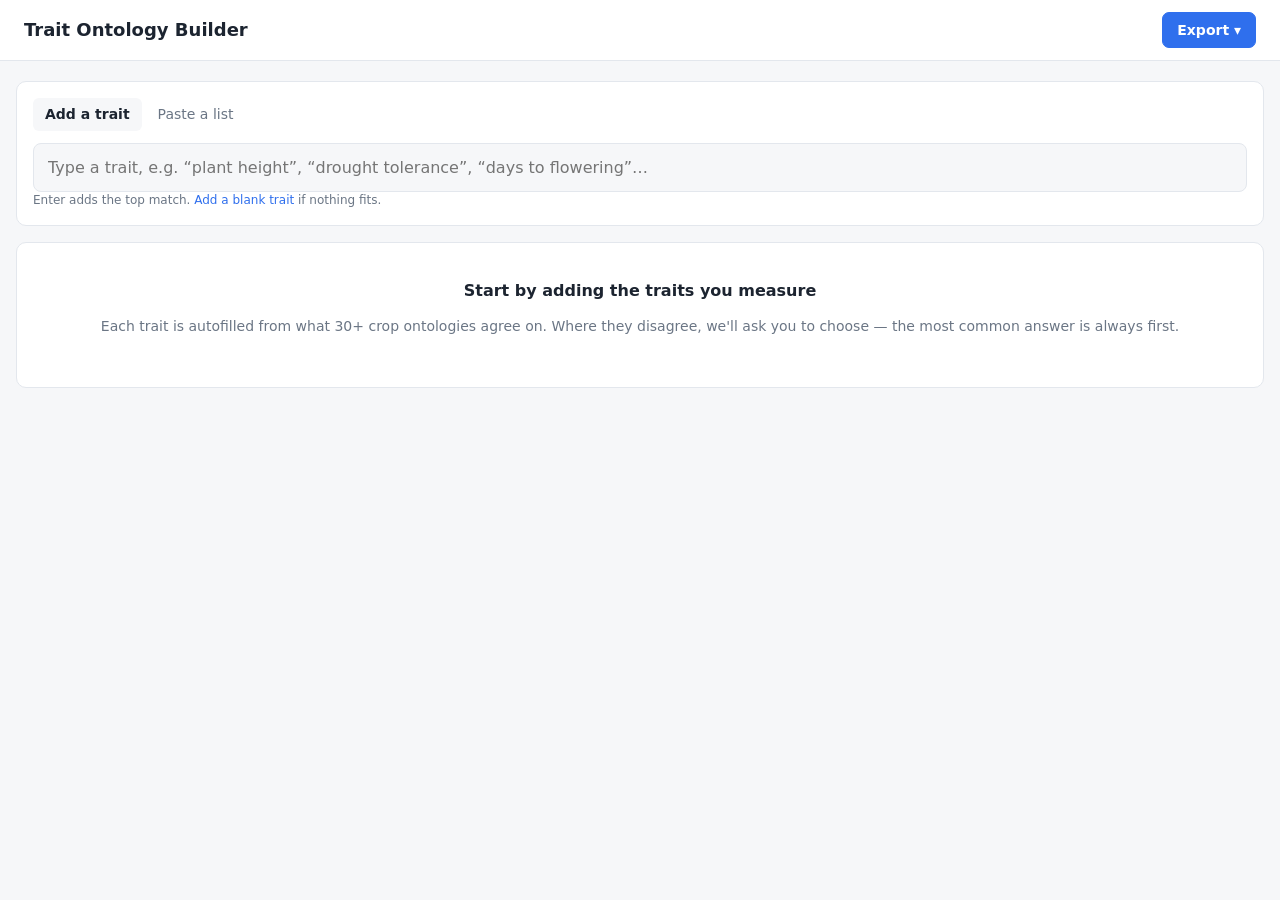
==== static/index.html @ 9db10b24 "Add trait ontology builder app powered by consensus traits DB Flask + vanilla JS app: search/bulk-pa" ====
<!doctype html>
<html lang="en">
<head>
<meta charset="utf-8">
<meta name="viewport" content="width=device-width, initial-scale=1">
<title>Trait Ontology Builder</title>
<link rel="stylesheet" href="style.css">
</head>
<body>
<header class="top">
  <div class="brand">
    <h1>Trait Ontology Builder</h1>
    <span class="sub" id="dbstats"></span>
  </div>
  <div class="top-actions">
    <button id="reviewBtn" class="btn amber" hidden></button>
    <span id="summary" class="summary"></span>
    <div class="menu">
      <button id="exportBtn" class="btn primary">Export ▾</button>
      <div class="menu-list" id="exportMenu" hidden>
        <button data-fmt="xls">Excel template (.xls)</button>
        <button data-fmt="csv">CSV</button>
      </div>
    </div>
  </div>
</header>

<main>
  <section class="add card">
    <div class="tabs">
      <button class="tab on" data-tab="one">Add a trait</button>
      <button class="tab" data-tab="bulk">Paste a list</button>
    </div>
    <div id="tab-one">
      <div class="searchbox">
        <input id="q" type="search" autocomplete="off" placeholder="Type a trait, e.g. “plant height”, “drought tolerance”, “days to flowering”…">
        <div id="results" class="results" hidden></div>
      </div>
      <div class="hint">Enter adds the top match. <button class="link" id="blankBtn">Add a blank trait</button> if nothing fits.</div>
    </div>
    <div id="tab-bulk" hidden>
      <textarea id="bulk" rows="5" placeholder="One trait per line:&#10;Plant height&#10;Days to flowering&#10;Grain yield&#10;Leaf rust severity"></textarea>
      <div class="bulk-row">
        <button id="bulkBtn" class="btn primary">Match &amp; autofill</button>
        <span class="hint" id="bulkMsg"></span>
      </div>
    </div>
  </section>

  <section id="empty" class="empty card">
    <h2>Start by adding the traits you measure</h2>
    <p>Each trait is autofilled from what 30+ crop ontologies agree on. Where they disagree, we'll ask you to choose — the most common answer is always first.</p>
  </section>

  <section id="gridwrap" class="card gridcard" hidden>
    <div class="legend">
      <span><i class="dot strong"></i>Strong consensus — autofilled</span>
      <span><i class="dot limited"></i>Few sources — autofilled, worth a glance</span>
      <span><i class="dot weak"></i>Contested — please choose</span>
      <span><i class="dot missing"></i>Required, missing</span>
    </div>
    <div class="tablescroll">
      <table id="grid">
        <thead><tr>
          <th></th><th>Name <small>≤16</small></th><th>Full name</th><th>Entity</th><th>Attribute</th>
          <th>Method</th><th>Scale</th><th>Units</th><th></th>
        </tr></thead>
        <tbody></tbody>
      </table>
    </div>
  </section>
</main>

<aside id="drawer" class="drawer" hidden></aside>
<div id="modal" class="modal" hidden></div>
<div id="toast" class="toast" hidden></div>
<script src="app.js"></script>
</body>
</html>
---- static/style.css ----
:root{
  --bg:#f6f7f9;--card:#fff;--ink:#1c2430;--mute:#6b7685;--line:#e3e7ed;--accent:#2f6fed;--accent-ink:#fff;
  --strong:#1f9d55;--strong-bg:#e8f6ee;--limited:#3b82c4;--limited-bg:#e9f2fb;
  --weak:#d9822b;--weak-bg:#fdf1e2;--missing:#d64545;--missing-bg:#fdeaea;
}
@media (prefers-color-scheme:dark){:root{
  --bg:#12161c;--card:#1a2029;--ink:#e8ecf2;--mute:#97a2b1;--line:#2b3340;--accent:#6b9bff;--accent-ink:#0b1220;
  --strong:#4cc38a;--strong-bg:#173126;--limited:#6fb0ee;--limited-bg:#172a3d;
  --weak:#f0a65a;--weak-bg:#3a2a15;--missing:#f07b7b;--missing-bg:#3c1b1b;
}}
*{box-sizing:border-box}
body{margin:0;background:var(--bg);color:var(--ink);font:14px/1.45 system-ui,-apple-system,"Segoe UI",Roboto,sans-serif}
h1{font-size:18px;margin:0}h2{font-size:16px;margin:0 0 6px}
button,input,select,textarea{font:inherit;color:inherit}
.top{display:flex;justify-content:space-between;align-items:center;gap:12px;flex-wrap:wrap;padding:12px 24px;background:var(--card);border-bottom:1px solid var(--line);position:sticky;top:0;z-index:20}
.brand{display:flex;align-items:baseline;gap:12px;flex-wrap:wrap}
.sub,.hint,small{color:var(--mute);font-size:12px}
.top-actions{display:flex;align-items:center;gap:12px;flex-wrap:wrap}
.summary{color:var(--mute);font-size:13px}
main{max-width:1280px;margin:20px auto;padding:0 16px;display:grid;gap:16px}
.card{background:var(--card);border:1px solid var(--line);border-radius:10px;padding:16px}
.btn{border:1px solid var(--line);background:var(--card);padding:7px 14px;border-radius:7px;cursor:pointer}
.btn:hover{border-color:var(--accent)}
.btn.primary{background:var(--accent);border-color:var(--accent);color:var(--accent-ink);font-weight:600}
.btn.amber{background:var(--weak-bg);border-color:var(--weak);color:var(--weak);font-weight:600}
.link{background:none;border:0;color:var(--accent);cursor:pointer;padding:0;font-size:inherit}
.tabs{display:flex;gap:4px;margin-bottom:12px}
.tab{background:none;border:0;padding:6px 12px;border-radius:6px;cursor:pointer;color:var(--mute)}
.tab.on{background:var(--bg);color:var(--ink);font-weight:600}
.searchbox{position:relative}
#q{width:100%;padding:12px 14px;font-size:16px;border:1px solid var(--line);border-radius:8px;background:var(--bg)}
#q:focus,textarea:focus,.cell:focus,select:focus{outline:2px solid var(--accent);outline-offset:-1px}
.results{position:absolute;left:0;right:0;top:100%;margin-top:4px;background:var(--card);border:1px solid var(--line);border-radius:8px;box-shadow:0 8px 24px rgba(0,0,0,.12);z-index:30;max-height:420px;overflow:auto}
.res{display:flex;gap:10px;justify-content:space-between;padding:9px 14px;cursor:pointer;border-bottom:1px solid var(--line)}
.res:last-child{border:0}
.res.on,.res:hover{background:var(--bg)}
.res b{font-weight:600}
.res .meta{color:var(--mute);font-size:12px}
.badges{display:flex;gap:6px;align-items:center;white-space:nowrap;flex-wrap:wrap;justify-content:flex-end}
.pill{display:inline-flex;align-items:center;gap:5px;font-size:11px;padding:2px 8px;border-radius:99px;background:var(--bg);border:1px solid var(--line);color:var(--mute)}
.pill.strong{background:var(--strong-bg);color:var(--strong);border-color:transparent}
.pill.limited{background:var(--limited-bg);color:var(--limited);border-color:transparent}
.pill.weak{background:var(--weak-bg);color:var(--weak);border-color:transparent}
.pill.none,.pill.missing{background:var(--missing-bg);color:var(--missing);border-color:transparent}
textarea{width:100%;padding:10px;border:1px solid var(--line);border-radius:8px;background:var(--bg);resize:vertical}
.bulk-row{display:flex;align-items:center;gap:12px;margin-top:8px}
.empty{text-align:center;color:var(--mute);padding:36px}
.empty h2{color:var(--ink)}
.legend{display:flex;gap:18px;flex-wrap:wrap;font-size:12px;color:var(--mute);margin-bottom:10px}
.dot{display:inline-block;width:9px;height:9px;border-radius:50%;margin-right:6px;background:var(--mute)}
.dot.strong{background:var(--strong)}.dot.limited{background:var(--limited)}.dot.weak{background:var(--weak)}.dot.missing{background:var(--missing)}
.gridcard{padding:12px}
.tablescroll{overflow-x:auto}
table{border-collapse:collapse;width:100%;min-width:980px}
th{text-align:left;font-size:12px;color:var(--mute);font-weight:600;padding:6px 6px;border-bottom:1px solid var(--line)}
td{padding:3px;border-bottom:1px solid var(--line);vertical-align:middle}
tr.sel td{background:var(--bg)}
.cell{width:100%;padding:6px 8px;border:1px solid transparent;border-radius:6px;background:transparent}
.cell:hover{border-color:var(--line)}
.cell.strong{background:var(--strong-bg)}
.cell.limited{background:var(--limited-bg)}
.cell.weak{background:var(--weak-bg);border-color:var(--weak)}
.cell.missing{background:var(--missing-bg);border-color:var(--missing)}
.rowstate{width:26px;text-align:center}
.iconbtn{background:none;border:0;cursor:pointer;color:var(--mute);padding:4px 8px;border-radius:6px}
.iconbtn:hover{background:var(--bg);color:var(--ink)}
.menu{position:relative}
.menu-list{position:absolute;right:0;top:100%;margin-top:4px;background:var(--card);border:1px solid var(--line);border-radius:8px;box-shadow:0 8px 24px rgba(0,0,0,.12);min-width:200px;z-index:40}
.menu-list button{display:block;width:100%;text-align:left;background:none;border:0;padding:9px 14px;cursor:pointer}
.menu-list button:hover{background:var(--bg)}
/* drawer */
.drawer{position:fixed;top:0;right:0;bottom:0;width:min(520px,100vw);background:var(--card);border-left:1px solid var(--line);box-shadow:-8px 0 24px rgba(0,0,0,.12);z-index:50;overflow-y:auto;padding:18px 20px 40px}
.drawer h2{display:flex;justify-content:space-between;align-items:start;gap:8px}
.field{margin:14px 0}
.field>label{display:flex;justify-content:space-between;align-items:center;font-weight:600;font-size:12px;margin-bottom:4px}
.field>label .req{color:var(--missing);margin-left:3px}
.field input,.field select,.field textarea{width:100%;padding:7px 9px;border:1px solid var(--line);border-radius:6px;background:var(--bg)}
.field .err{color:var(--missing);font-size:12px;margin-top:3px}
.two{display:grid;grid-template-columns:1fr 1fr;gap:10px}
.opts{margin-top:6px;border:1px solid var(--line);border-radius:8px;overflow:hidden}
.opt{display:flex;align-items:center;gap:10px;padding:7px 10px;cursor:pointer;border-bottom:1px solid var(--line);position:relative}
.opt:last-child{border:0}
.opt:hover{background:var(--bg)}
.opt.sel{background:var(--strong-bg)}
.opt .bar{position:absolute;left:0;top:0;bottom:0;background:var(--limited-bg);z-index:0;opacity:.7}
.opt>*{position:relative;z-index:1}
.opt .v{flex:1;overflow-wrap:anywhere}
.opt .n{color:var(--mute);font-size:12px;white-space:nowrap}
.opt .top1{font-size:10px;font-weight:700;color:var(--strong);text-transform:uppercase;letter-spacing:.04em}
.banner{display:flex;gap:8px;align-items:center;padding:6px 10px;border-radius:7px;font-size:12px;margin-bottom:6px}
.banner.strong{background:var(--strong-bg);color:var(--strong)}
.banner.limited{background:var(--limited-bg);color:var(--limited)}
.banner.weak{background:var(--weak-bg);color:var(--weak)}
.banner.none{background:var(--missing-bg);color:var(--missing)}
.species{font-size:12px;color:var(--mute)}
details summary{cursor:pointer;color:var(--accent);font-size:12px}
/* modal */
.modal{position:fixed;inset:0;background:rgba(10,15,25,.5);display:flex;align-items:center;justify-content:center;z-index:60;padding:16px}
.modal[hidden],.drawer[hidden],.results[hidden]{display:none}
.mbox{background:var(--card);border-radius:12px;width:min(560px,100%);padding:22px;max-height:90vh;overflow:auto}
.mbox .opt{padding:10px 12px}
.kbd{font:11px ui-monospace,monospace;border:1px solid var(--line);border-bottom-width:2px;border-radius:4px;padding:0 5px;color:var(--mute);background:var(--bg)}
.mfoot{display:flex;justify-content:space-between;align-items:center;margin-top:14px}
.toast{position:fixed;bottom:20px;left:50%;transform:translateX(-50%);background:var(--ink);color:var(--bg);padding:9px 16px;border-radius:8px;z-index:70}
.toast[hidden]{display:none}
@media (max-width:640px){.two{grid-template-columns:1fr}.top{padding:10px 12px}}
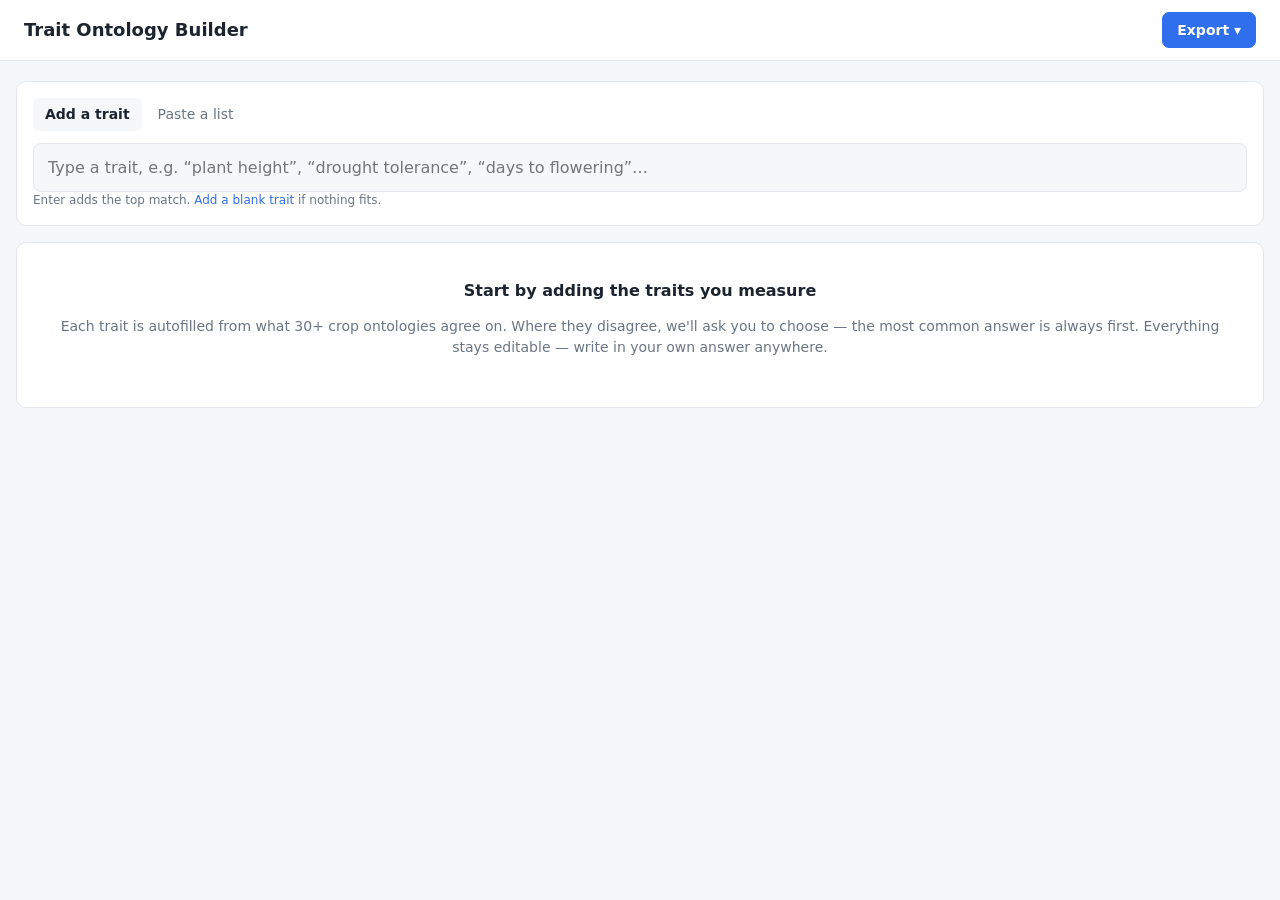
==== commit 8c2c9e34: "Let users edit and write in every consensus answer - Write-your-own option in option lists and the r" ====
--- a/static/index.html
+++ b/static/index.html
@@ -49,7 +49,7 @@
 
   <section id="empty" class="empty card">
     <h2>Start by adding the traits you measure</h2>
-    <p>Each trait is autofilled from what 30+ crop ontologies agree on. Where they disagree, we'll ask you to choose — the most common answer is always first.</p>
+    <p>Each trait is autofilled from what 30+ crop ontologies agree on. Where they disagree, we'll ask you to choose — the most common answer is always first. Everything stays editable — write in your own answer anywhere.</p>
   </section>
 
   <section id="gridwrap" class="card gridcard" hidden>
@@ -57,6 +57,7 @@
       <span><i class="dot strong"></i>Strong consensus — autofilled</span>
       <span><i class="dot limited"></i>Few sources — autofilled, worth a glance</span>
       <span><i class="dot weak"></i>Contested — please choose</span>
+      <span><i class="dot edited"></i>Edited by you</span>
       <span><i class="dot missing"></i>Required, missing</span>
     </div>
     <div class="tablescroll">
--- a/static/style.css
+++ b/static/style.css
@@ -1,12 +1,12 @@
 :root{
   --bg:#f6f7f9;--card:#fff;--ink:#1c2430;--mute:#6b7685;--line:#e3e7ed;--accent:#2f6fed;--accent-ink:#fff;
   --strong:#1f9d55;--strong-bg:#e8f6ee;--limited:#3b82c4;--limited-bg:#e9f2fb;
-  --weak:#d9822b;--weak-bg:#fdf1e2;--missing:#d64545;--missing-bg:#fdeaea;
+  --weak:#d9822b;--weak-bg:#fdf1e2;--missing:#d64545;--missing-bg:#fdeaea;--edited:#7a4fd8;--edited-bg:#f0eafc;
 }
 @media (prefers-color-scheme:dark){:root{
   --bg:#12161c;--card:#1a2029;--ink:#e8ecf2;--mute:#97a2b1;--line:#2b3340;--accent:#6b9bff;--accent-ink:#0b1220;
   --strong:#4cc38a;--strong-bg:#173126;--limited:#6fb0ee;--limited-bg:#172a3d;
-  --weak:#f0a65a;--weak-bg:#3a2a15;--missing:#f07b7b;--missing-bg:#3c1b1b;
+  --weak:#f0a65a;--weak-bg:#3a2a15;--missing:#f07b7b;--missing-bg:#3c1b1b;--edited:#b794ff;--edited-bg:#2c2347;
 }}
 *{box-sizing:border-box}
 body{margin:0;background:var(--bg);color:var(--ink);font:14px/1.45 system-ui,-apple-system,"Segoe UI",Roboto,sans-serif}
@@ -104,3 +104,20 @@
 .toast{position:fixed;bottom:20px;left:50%;transform:translateX(-50%);background:var(--ink);color:var(--bg);padding:9px 16px;border-radius:8px;z-index:70}
 .toast[hidden]{display:none}
 @media (max-width:640px){.two{grid-template-columns:1fr}.top{padding:10px 12px}}
+
+/* user edits */
+.cell.edited{background:var(--edited-bg);border-color:var(--edited)}
+.dot.edited{background:var(--edited)}
+.pill.edited,.banner.edited{background:var(--edited-bg);color:var(--edited)}
+.field input.edited,.field select.edited,.field textarea.edited,.catrows.edited{border-color:var(--edited);box-shadow:inset 3px 0 0 var(--edited)}
+.field>label{gap:8px}
+.edtag{font-weight:400;color:var(--edited);font-size:12px}
+.opt.own{color:var(--accent);font-weight:600}
+.ownform{display:flex;gap:8px;margin-top:8px;align-items:flex-start}
+.ownform input,.ownform select,.ownform textarea{flex:1;padding:8px 10px;border:1px solid var(--accent);border-radius:6px;background:var(--bg)}
+#ownbox{margin-top:8px}
+.catrows{border:1px solid var(--line);border-radius:8px;padding:8px;background:var(--bg)}
+.catrow{display:grid;grid-template-columns:90px 14px 1fr 30px;gap:6px;align-items:center;margin-bottom:6px}
+.catrow input{background:var(--card)}
+.catrow .eq{color:var(--mute);text-align:center}
+.catfoot{display:flex;gap:12px;align-items:center}
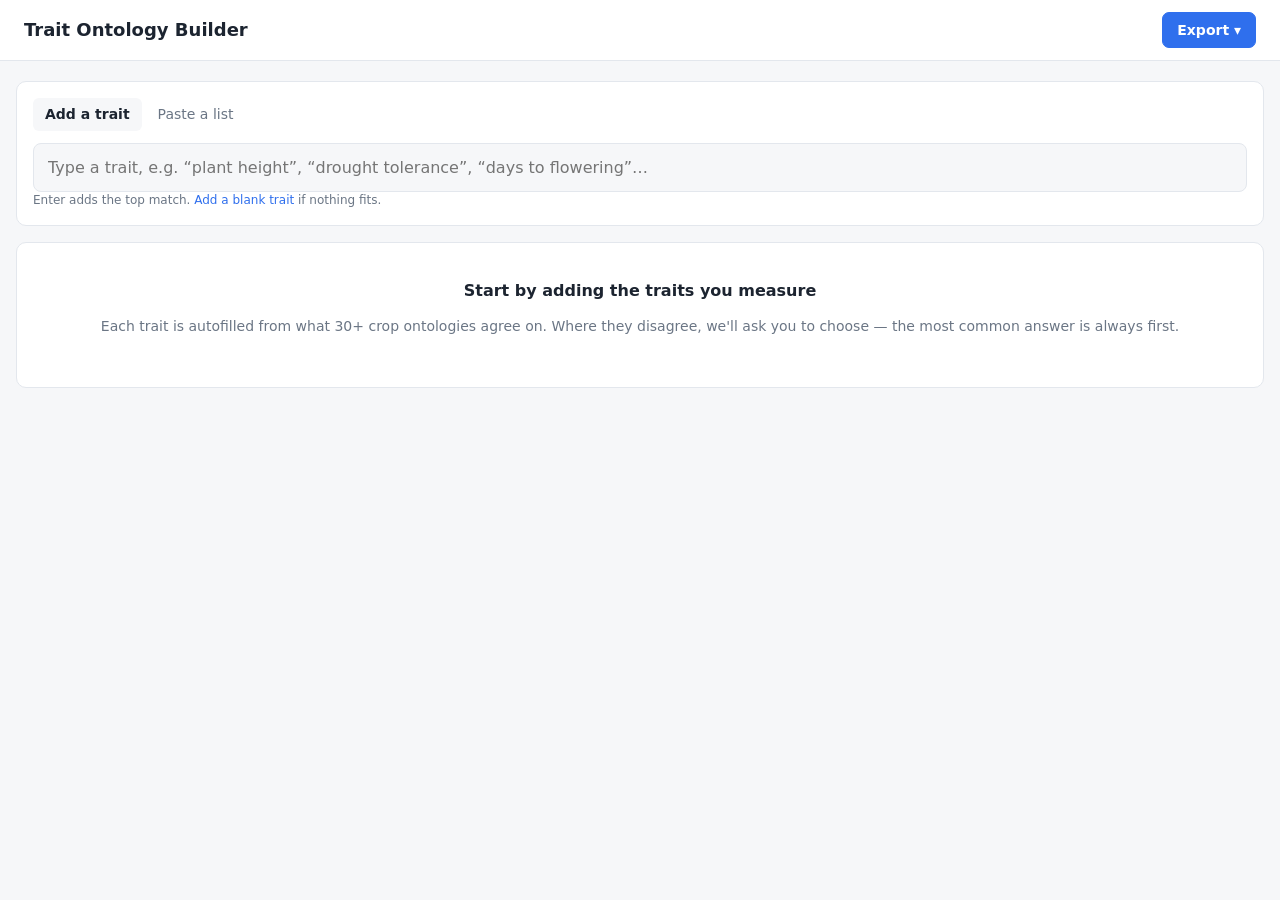
==== commit 006fcb15: "Restore version 1 UI; add write-in edits only Revert the front end to the original grid + drawer lay" ====
--- a/static/index.html
+++ b/static/index.html
@@ -49,7 +49,7 @@
 
   <section id="empty" class="empty card">
     <h2>Start by adding the traits you measure</h2>
-    <p>Each trait is autofilled from what 30+ crop ontologies agree on. Where they disagree, we'll ask you to choose — the most common answer is always first. Everything stays editable — write in your own answer anywhere.</p>
+    <p>Each trait is autofilled from what 30+ crop ontologies agree on. Where they disagree, we'll ask you to choose — the most common answer is always first.</p>
   </section>
 
   <section id="gridwrap" class="card gridcard" hidden>
@@ -57,7 +57,6 @@
       <span><i class="dot strong"></i>Strong consensus — autofilled</span>
       <span><i class="dot limited"></i>Few sources — autofilled, worth a glance</span>
       <span><i class="dot weak"></i>Contested — please choose</span>
-      <span><i class="dot edited"></i>Edited by you</span>
       <span><i class="dot missing"></i>Required, missing</span>
     </div>
     <div class="tablescroll">
--- a/static/style.css
+++ b/static/style.css
@@ -1,12 +1,12 @@
 :root{
   --bg:#f6f7f9;--card:#fff;--ink:#1c2430;--mute:#6b7685;--line:#e3e7ed;--accent:#2f6fed;--accent-ink:#fff;
   --strong:#1f9d55;--strong-bg:#e8f6ee;--limited:#3b82c4;--limited-bg:#e9f2fb;
-  --weak:#d9822b;--weak-bg:#fdf1e2;--missing:#d64545;--missing-bg:#fdeaea;--edited:#7a4fd8;--edited-bg:#f0eafc;
+  --weak:#d9822b;--weak-bg:#fdf1e2;--missing:#d64545;--missing-bg:#fdeaea;
 }
 @media (prefers-color-scheme:dark){:root{
   --bg:#12161c;--card:#1a2029;--ink:#e8ecf2;--mute:#97a2b1;--line:#2b3340;--accent:#6b9bff;--accent-ink:#0b1220;
   --strong:#4cc38a;--strong-bg:#173126;--limited:#6fb0ee;--limited-bg:#172a3d;
-  --weak:#f0a65a;--weak-bg:#3a2a15;--missing:#f07b7b;--missing-bg:#3c1b1b;--edited:#b794ff;--edited-bg:#2c2347;
+  --weak:#f0a65a;--weak-bg:#3a2a15;--missing:#f07b7b;--missing-bg:#3c1b1b;
 }}
 *{box-sizing:border-box}
 body{margin:0;background:var(--bg);color:var(--ink);font:14px/1.45 system-ui,-apple-system,"Segoe UI",Roboto,sans-serif}
@@ -105,19 +105,8 @@
 .toast[hidden]{display:none}
 @media (max-width:640px){.two{grid-template-columns:1fr}.top{padding:10px 12px}}
 
-/* user edits */
-.cell.edited{background:var(--edited-bg);border-color:var(--edited)}
-.dot.edited{background:var(--edited)}
-.pill.edited,.banner.edited{background:var(--edited-bg);color:var(--edited)}
-.field input.edited,.field select.edited,.field textarea.edited,.catrows.edited{border-color:var(--edited);box-shadow:inset 3px 0 0 var(--edited)}
-.field>label{gap:8px}
-.edtag{font-weight:400;color:var(--edited);font-size:12px}
+/* write-your-own */
 .opt.own{color:var(--accent);font-weight:600}
 .ownform{display:flex;gap:8px;margin-top:8px;align-items:flex-start}
 .ownform input,.ownform select,.ownform textarea{flex:1;padding:8px 10px;border:1px solid var(--accent);border-radius:6px;background:var(--bg)}
 #ownbox{margin-top:8px}
-.catrows{border:1px solid var(--line);border-radius:8px;padding:8px;background:var(--bg)}
-.catrow{display:grid;grid-template-columns:90px 14px 1fr 30px;gap:6px;align-items:center;margin-bottom:6px}
-.catrow input{background:var(--card)}
-.catrow .eq{color:var(--mute);text-align:center}
-.catfoot{display:flex;gap:12px;align-items:center}
